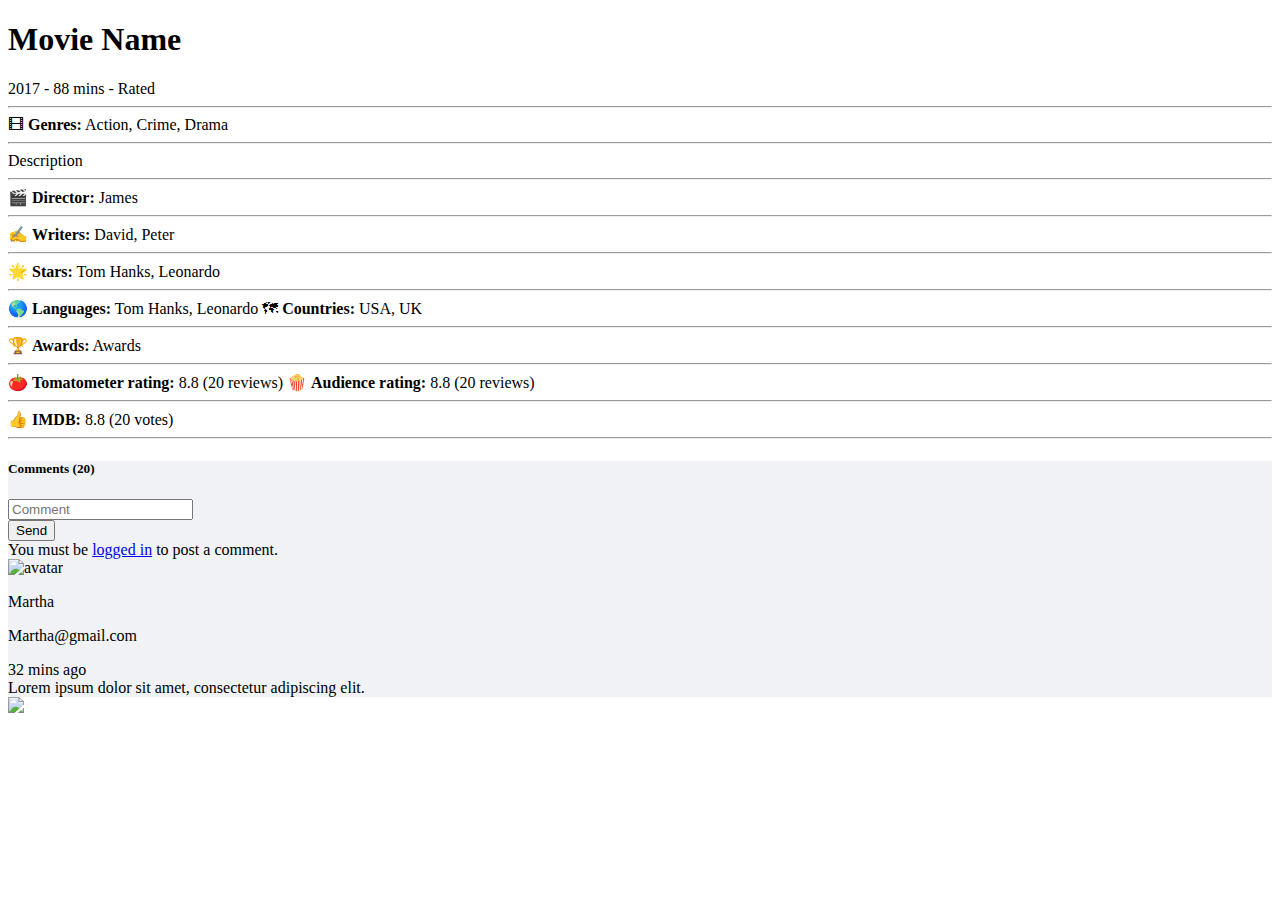
==== src/main/webapp/templates/movie.html @ be21d45e "NDC -mflix" ====
<!doctype html>
<html>

<head th:replace="~{fragments/frontend::head}">
    <link th:href="@{/css/main.css}" href="../css/main.css" rel="stylesheet">
    <link href="https://cdn.jsdelivr.net/npm/bootstrap@5.0.2/dist/css/bootstrap.min.css" rel="stylesheet" integrity="sha384-EVSTQN3/azprG1Anm3QDgpJLIm9Nao0Yz1ztcQTwFspd3yD65VohhpuuCOmLASjC"
          crossorigin="anonymous">
</head>

<body>

<header th:insert="~{fragments/frontend::navbar}"></header>

<main class="container mt-3" th:object="${movie}">
    <h1 th:text="*{title}">Movie Name</h1>
    <span th:text="*{year}" class="text-primary">2017</span> - <span th:text="*{runtime}">88</span> mins <span th:if="*{rated!=null}" th:text="' - '+*{rated}"> - Rated</span>

    <div class="row  mt-3">
        <div class="col-md-8 order-md-1 order-2">
            <hr>
            🎞 <b>Genres:</b> <span class="text-primary" th:each="text,iterStat : *{genres}" th:text="${text}+ ${!iterStat.last ? ', ' : ''}">Action, Crime, Drama</span>

            <div th:if="*{fullplot!=null}">
                <hr>
                <span th:text="*{fullplot}">Description</span>
            </div>

            <hr>
            🎬 <b>Director:</b> <span class="text-primary" th:each="text,iterStat : *{directors}" th:text="${text}+ ${!iterStat.last ? ', ' : ''}">James</span>
            <div th:if="*{writers!=null}">
                <hr>
                ✍ <b>Writers:</b> <span class="text-primary" th:each="text,iterStat : *{writers}" th:text="${text}+ ${!iterStat.last ? ', ' : ''}">David, Peter</span>
            </div>
            <hr>
            🌟 <b>Stars:</b> <span class="text-primary" th:each="text,iterStat : *{cast}" th:text="${text}+ ${!iterStat.last ? ', ' : ''}">Tom Hanks, Leonardo</span>

            <hr>
            🌎 <b>Languages:</b> <span class="text-primary" th:each="text,iterStat : *{languages}" th:text="${text}+ ${!iterStat.last ? ', ' : ''}">Tom Hanks, Leonardo</span>
            🗺 <b>Countries:</b> <span class="text-primary" th:each="text,iterStat : *{countries}" th:text="${text}+ ${!iterStat.last ? ', ' : ''}">USA, UK</span>

            <hr>
            🏆 <b>Awards:</b> <span th:text="*{awards.text}">Awards</span>

            <div th:if="*{tomatoes!=null && tomatoes.critic!=null}">
                <hr>
                🍅 <b>Tomatometer rating:</b> <span th:text="*{tomatoes.critic.rating}">8.8 </span> (<span th:text="*{tomatoes.critic.numReviews}">20</span> reviews)
                🍿 <b>Audience rating:</b> <span th:text="*{tomatoes.viewer.rating}">8.8 </span> (<span th:text="*{tomatoes.viewer.numReviews}">20</span> reviews)
            </div>

            <div th:if="*{imdb.rating>0}">
                <hr>
                👍 <b>IMDB:</b> <span th:text="*{imdb.rating}">8.8 </span> (<span th:text="*{imdb.votes}">20</span> votes)
            </div>

            <hr>
            <div class="card shadow-0 border mt-5" style="background-color: #f0f2f5;">
                <div class="card-body p-4">
                    <h5 class="mb-4"> Comments (<span th:text="*{num_mflix_comments}">20</span>)</h5>
                    <div class="form-outline mb-4">
                        <form class="d-flex user d-none" method="post" th:action="@{/comment(action=addComment)}">
                            <input type="hidden" th:value="*{id}" name="movie_id"/>
                            <div class="flex-grow-1"><input type="text" class="form-control" name="comment" placeholder="Comment"/></div>
                            <div class="ps-2">
                                <button class="btn btn-outline-success" type="submit">Send</button>
                            </div>
                        </form>
                        <div class="text-center guest">You must be <a href="#" data-bs-toggle="modal" data-bs-target="#modal-login">logged in</a> to post a comment.</div>
                    </div>
                    <div class="card" th:each="comment:${comments}">
                        <div class="card-body">
                            <div class="d-flex">
                                <img th:src="@{/images/user.svg}" src="../images/user.svg" alt="avatar" width="40" height="40"/>
                                <div class="d-flex flex-column ">
                                    <p class="small m-0 ms-2"><span th:text="${comment.name}">Martha</span></p>
                                    <p class="small m-0 ms-2 text-muted"><span th:text="${comment.email}">Martha@gmail.com</span></p>
                                </div>
                                <div class="flex-grow-1 text-end small m-0 ms-2 text-muted"><span th:text="${comment.getTimeAgo()}">32 mins ago</span></div>
                            </div>

                            <div class="mt-2"><span th:text="${comment.text}">Lorem ipsum dolor sit amet, consectetur adipiscing elit. </span></div>

                        </div>
                    </div>
                </div>
            </div>

        </div>
        <div class="col-md-4 order-md-2 order-1">
            <img class="movie-poster" src="../images/wall1.jpg" th:src="*{poster}">
        </div>
    </div>
</main>

<footer th:insert="~{fragments/frontend::footer}">
</footer>

</body>
</html>
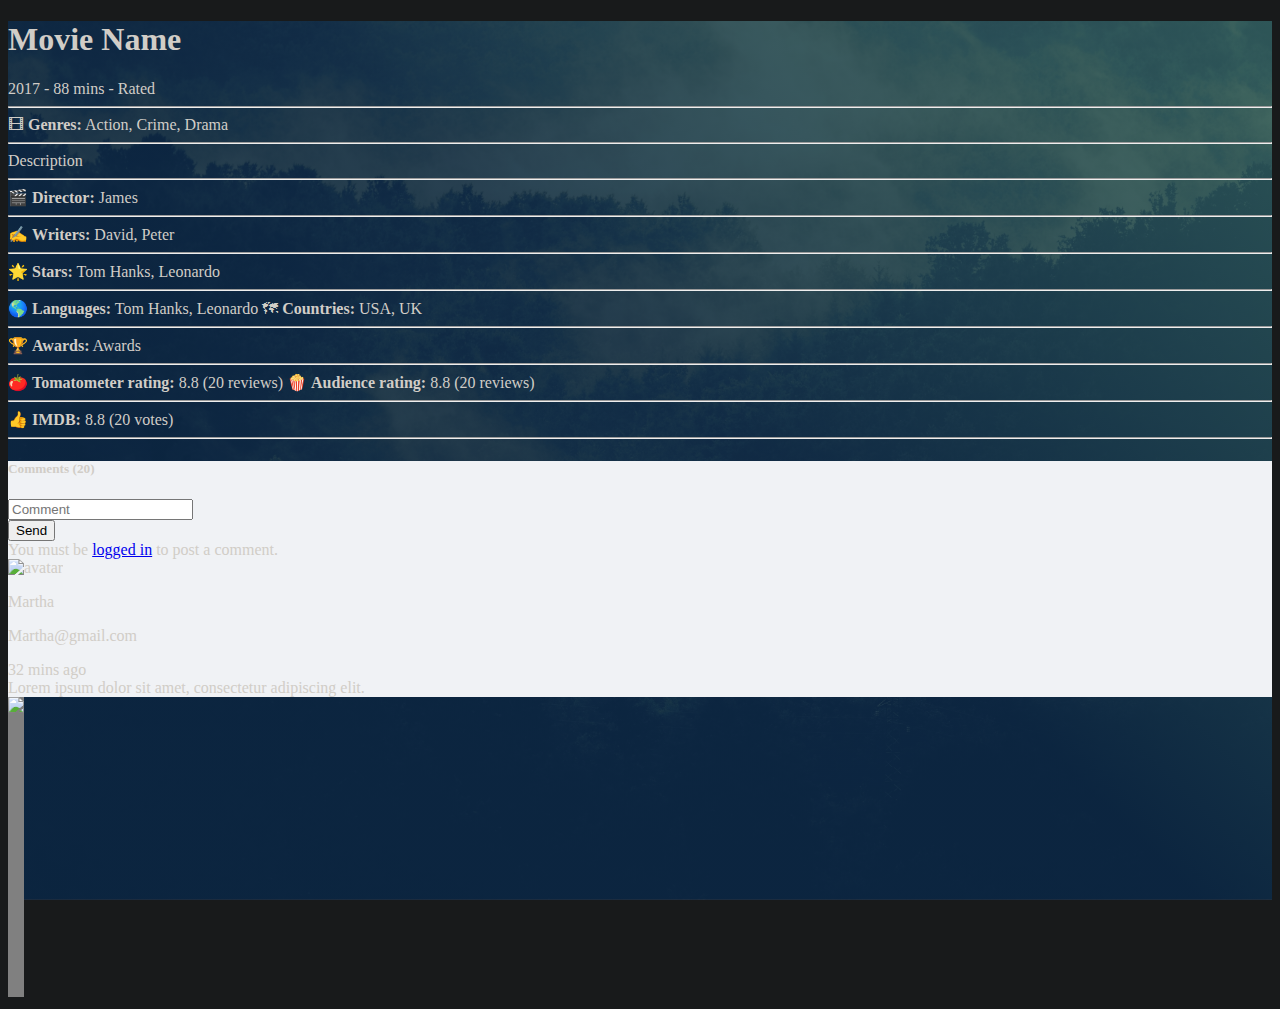
==== commit d82ceed5: "NDC - mflix - film and background" ====
--- a/src/main/webapp/templates/movie.html
+++ b/src/main/webapp/templates/movie.html
@@ -17,29 +17,35 @@
 
     <div class="row  mt-3">
         <div class="col-md-8 order-md-1 order-2">
-            <hr>
-            🎞 <b>Genres:</b> <span class="text-primary" th:each="text,iterStat : *{genres}" th:text="${text}+ ${!iterStat.last ? ', ' : ''}">Action, Crime, Drama</span>
-
+            <div th:if="*{genres!=null}">
+                <hr>
+                🎞 <b>Genres:</b> <span class="text-primary" th:each="text,iterStat : *{genres}" th:text="${text}+ ${!iterStat.last ? ', ' : ''}">Action, Crime, Drama</span>
+            </div>
             <div th:if="*{fullplot!=null}">
                 <hr>
                 <span th:text="*{fullplot}">Description</span>
             </div>
-
-            <hr>
-            🎬 <b>Director:</b> <span class="text-primary" th:each="text,iterStat : *{directors}" th:text="${text}+ ${!iterStat.last ? ', ' : ''}">James</span>
+            <div th:if="*{directors!=null}">
+                <hr>
+                🎬 <b>Director:</b> <span class="text-primary" th:each="text,iterStat : *{directors}" th:text="${text}+ ${!iterStat.last ? ', ' : ''}">James</span>
+            </div>
             <div th:if="*{writers!=null}">
                 <hr>
                 ✍ <b>Writers:</b> <span class="text-primary" th:each="text,iterStat : *{writers}" th:text="${text}+ ${!iterStat.last ? ', ' : ''}">David, Peter</span>
             </div>
-            <hr>
-            🌟 <b>Stars:</b> <span class="text-primary" th:each="text,iterStat : *{cast}" th:text="${text}+ ${!iterStat.last ? ', ' : ''}">Tom Hanks, Leonardo</span>
-
-            <hr>
-            🌎 <b>Languages:</b> <span class="text-primary" th:each="text,iterStat : *{languages}" th:text="${text}+ ${!iterStat.last ? ', ' : ''}">Tom Hanks, Leonardo</span>
-            🗺 <b>Countries:</b> <span class="text-primary" th:each="text,iterStat : *{countries}" th:text="${text}+ ${!iterStat.last ? ', ' : ''}">USA, UK</span>
-
-            <hr>
-            🏆 <b>Awards:</b> <span th:text="*{awards.text}">Awards</span>
+            <div th:if="*{cast!=null}">
+                <hr>
+                🌟 <b>Stars:</b> <span class="text-primary" th:each="text,iterStat : *{cast}" th:text="${text}+ ${!iterStat.last ? ', ' : ''}">Tom Hanks, Leonardo</span>
+            </div>
+            <div th:if="*{languages!=null}">
+                <hr>
+                🌎 <b>Languages:</b> <span class="text-primary" th:each="text,iterStat : *{languages}" th:text="${text}+ ${!iterStat.last ? ', ' : ''}">Tom Hanks, Leonardo</span>
+                🗺 <b>Countries:</b> <span class="text-primary" th:each="text,iterStat : *{countries}" th:text="${text}+ ${!iterStat.last ? ', ' : ''}">USA, UK</span>
+            </div>
+            <div th:if="*{awards!=null}">
+                <hr>
+                🏆 <b>Awards:</b> <span th:text="*{awards.text}">Awards</span>
+            </div>
 
             <div th:if="*{tomatoes!=null && tomatoes.critic!=null}">
                 <hr>
@@ -47,7 +53,7 @@
                 🍿 <b>Audience rating:</b> <span th:text="*{tomatoes.viewer.rating}">8.8 </span> (<span th:text="*{tomatoes.viewer.numReviews}">20</span> reviews)
             </div>
 
-            <div th:if="*{imdb.rating>0}">
+            <div th:if="*{imdb!=null&&imdb.rating>0}">
                 <hr>
                 👍 <b>IMDB:</b> <span th:text="*{imdb.rating}">8.8 </span> (<span th:text="*{imdb.votes}">20</span> votes)
             </div>
@@ -95,4 +101,4 @@
 </footer>
 
 </body>
-</html>+</html>
--- a/src/main/webapp/css/main.css
+++ b/src/main/webapp/css/main.css
@@ -0,0 +1,65 @@
+
+html{
+    font-family: ".SF NS Mono";
+    border-color: #736b5e;
+    background-color: #181a1b !important;
+    color: #e8e6e3 !important;
+}
+
+body{
+    color: rgb(209, 205, 199) !important;
+    background-color: rgb(24, 26, 27);
+    position: relative;
+    background-image: linear-gradient(
+            45deg,
+            rgba(2, 33, 64, 0.8) 55%,
+            rgba(45, 95, 93, 0.8)),
+    url("../images/bg.jpeg");
+    background-size: cover;
+    background-position: center;
+    background-attachment: fixed;
+
+}
+
+.carousel-item{
+    height: 300px;
+}
+.card-img-top{
+    width: 100%;
+    height: 400px;
+    object-fit: cover;
+    background: gray;
+}
+.movie-title{
+    height: 50px;
+    overflow: hidden;
+    text-overflow: ellipsis;
+    display: -webkit-box;
+    -webkit-line-clamp: 2; /* number of lines to show */
+    -webkit-box-orient: vertical;
+}
+.movie-description{
+    height: 70px;
+    overflow: hidden;
+    text-overflow: ellipsis;
+    display: -webkit-box;
+    -webkit-line-clamp: 3; /* number of lines to show */
+    -webkit-box-orient: vertical;
+}
+
+.movie-cast{
+    height: 50px;
+    overflow: hidden;
+    text-overflow: ellipsis;
+    display: -webkit-box;
+    -webkit-line-clamp: 2; /* number of lines to show */
+    -webkit-box-orient: vertical;
+}
+
+.movie-poster{
+    width: 100%;
+    background: gray;
+    max-height: 600px;
+    min-height: 300px;
+    object-fit: cover;
+}